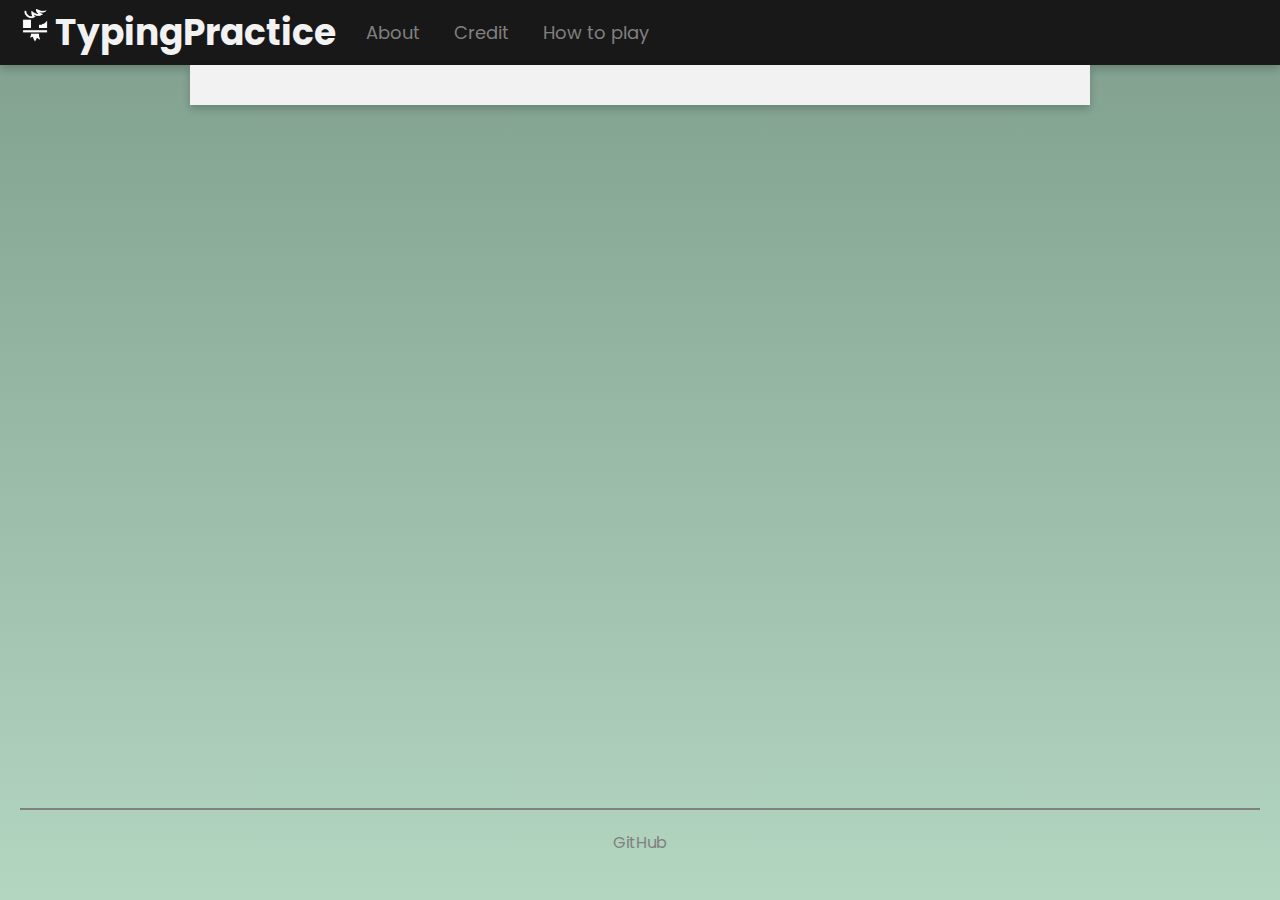
==== about.html @ 0ecf0e51 "Add files via upload" ====
<!DOCTYPE html>
<html lang="en">

    <head>
        <meta charset="UTF-8">
        <meta name="viewport" content="width=device-width, initial-scale=1.0">
        <title>About - TypingPractice</title>
        <link rel="stylesheet" href="css/style.css">
        <link rel="stylesheet" href="https://fonts.googleapis.com/css?family=Poppins">
        <link rel="icon" type="image/x-icon" href="images/favicon.png">
    </head>

    <body>

        <header>
            <nav>
                <a id="home" href="index.html" onmouseover="hover_h1()" onmouseout="unhover_h1()">
                    <img id="icon" src="images/icon.png" alt="Icon">
                    <h1>TypingPractice</h1>
                </a>
                <div id="hamburger-menu">
                    <div class="bar"></div>
                    <div class="bar"></div>
                    <div class="bar"></div>
                </div>
                <div class="nav-responsive">
                    <a href="about.html">About</a>
                    <a href="credit.html">Credit</a>
                    <a href="howtoplay.html">How to play</a>
                </div>
            </nav>
        </header>

        <main>
            <section id="page"></section>

            <footer>
                <hr>
                <section id="footer-section">
                    <a href="https://github.com/FrumentumMC/TypingPractice">GitHub</a>
                </section>
            </footer>
        </main>

        <script src="javascript/script.js"></script>
    </body>

</html>
---- css/style.css ----
@import url('https://fonts.googleapis.com/css2?family=Lato:wght@100;300;400;700&display=swap');

* {
    box-sizing: border-box;
    padding: 0;
    margin: 0;
}

body {
    padding: 0;
    margin: 0;
    font-family: "Poppins", sans-serif;
    background: linear-gradient(#7f9e8d, #b3d6c1);
    min-height: 100vh;
}

header {
    background-color: #181818;
    box-shadow: 0 4px 8px 0 rgba(0, 0, 0, 0.2);
}

nav {
    display: flex;
    align-items: center;
}

nav a {
    margin: 5px;
    padding: 0 10px;
    font-size: 1.125em;
    color: #808080;
    text-decoration: none;
}

nav a:hover {color: #f2f2f2;}

main {
    min-height: 90vh;
    width: 100%;
    display: flex;
    justify-content: center;
    flex-flow: row wrap;
    align-content: space-between;
}

time {font-weight: bold;}

textarea {
    resize: none;
    width: 100%;
    font-size: 1em;
}

footer {
    width: 100%;
    padding: 0 20px;
}

footer hr {
    border: solid #808080 1px;
    background-color: #808080;
    margin: 0;
}

.bar {
    width: 25px;
    height: 3px;
    margin: 5px auto;
    background-color: #f2f2f2;
}

.nav-responsive.nav-active {
    display: grid;
    position: absolute;
    padding-bottom: 5px;
    top: 50px;
    width: 100%;
    background-color: #181818;
}

.keyboard-rows {display: flex;}

.key {
    display: flex;
    width: 50px;
    height: 50px;
    margin: 1px;
    justify-content: center;
    align-items: center;
    color: #f2f2f2;
    background-color: #242424;
}

.light-theme {background-color: #2e2e2e;}

.dark-theme {background-color: #292929;}

.key-bumps-display {
    display: grid;
    padding: 15px;
}

.key-bumps {
    width: 7px;
    height: 1px;
    background-color: #f2f2f2;
}

.active-keys {background-color: #c4b637;}

.success {
    color: #181818;
    text-decoration-line: underline;
}

.fail {
    color: #181818;
    background-color: #cc7070;
}

#home {
    display: flex;
    color: #f2f2f2;
}

#home img {
    width: 40px;
    height: 40px;
}

#home:hover {color: #c4b637;}

#hamburger-menu {
    display: none;
    cursor: pointer;
    padding: 11px 15px;
}

#hamburger-menu:hover div {background-color: #c4b637;}

#typing-area {
    max-width: 900px;
    width: 100%;
    margin: auto;
    padding: 20px;
    background-color: #f2f2f2;
    box-shadow: 0 4px 8px 0 rgba(0, 0, 0, 0.2);
}

#page {
    margin-bottom: 20px;
    padding: 20px;
    max-width: 900px;
    width: 100%;
    background-color: #f2f2f2;
    box-shadow: 0 4px 8px 0 rgba(0, 0, 0, 0.2);
}

#performance-details {
    display: flex;
    justify-content: space-between;
}

#performance-details p {margin: 0;}

#performance-details span {font-weight: bold;}

#text-box {
    padding: 10px;
    margin-top: 10px;
    background-color: #eeeeee;
    border: solid #bbbbbb;
}

#text-generator {
    font-size: 1.5em;
    color: #808080;
    padding-bottom: 10px;
}

#retry {
    margin-top: 10px;
    float: right;
    border: none;
    font-size: 1.125em;
    padding: 7.5px 15px;
    color: #f2f2f2;
    background-color: #5cda8e;
}

#retry svg {
    fill: #f2f2f2;
    width: 15px;
}

#result-details {
    display: none;
    padding-top: 60px;
    text-align: center;
}

#result-details hr {margin: 10px 0;}

#result-details div {
    display: flex;
    justify-content: space-around;
}

#result-details span {
    font-weight: bold;
    font-size: 1.5em;
}

#keyboard-area {
    padding: 20px 0;
    width: 100%;
}

#keyboard-box {
    width: 750px;
    margin: auto;
    padding: 15px;
    box-shadow: 0 4px 8px 0 rgba(0, 0, 0, 0.2);
    border-radius: 3%;
    background-color: #252525;
    font-family: "Lato", sans-serif;
}

#keyboard-frame {
    background-color: #181818;
    border: solid #181818;
}

#backspace {width: 100px;}

#tab, #backslash, #ctrl-left, #alt-left, #alt-right, #ctrl-right {width: 75px;}

#caps-lock {width: 86px;}

#enter {width: 116px;}

#shift-left {width: 112px;}

#shift-right {width: 142px;}

#space {width: 468px;}

#footer-section {
    display: flex;
    justify-content: center;
}

#footer-section a {
    margin: 20px 10px;
    color: #808080;
    text-decoration: none;
}

#footer-section a:hover {color: #f2f2f2;}

@media (max-width: 749px) {
    nav {justify-content: space-between;}
    #hamburger-menu {display: block;}
    .nav-responsive {display: none;}
    #keyboard-area {display: none;}
}
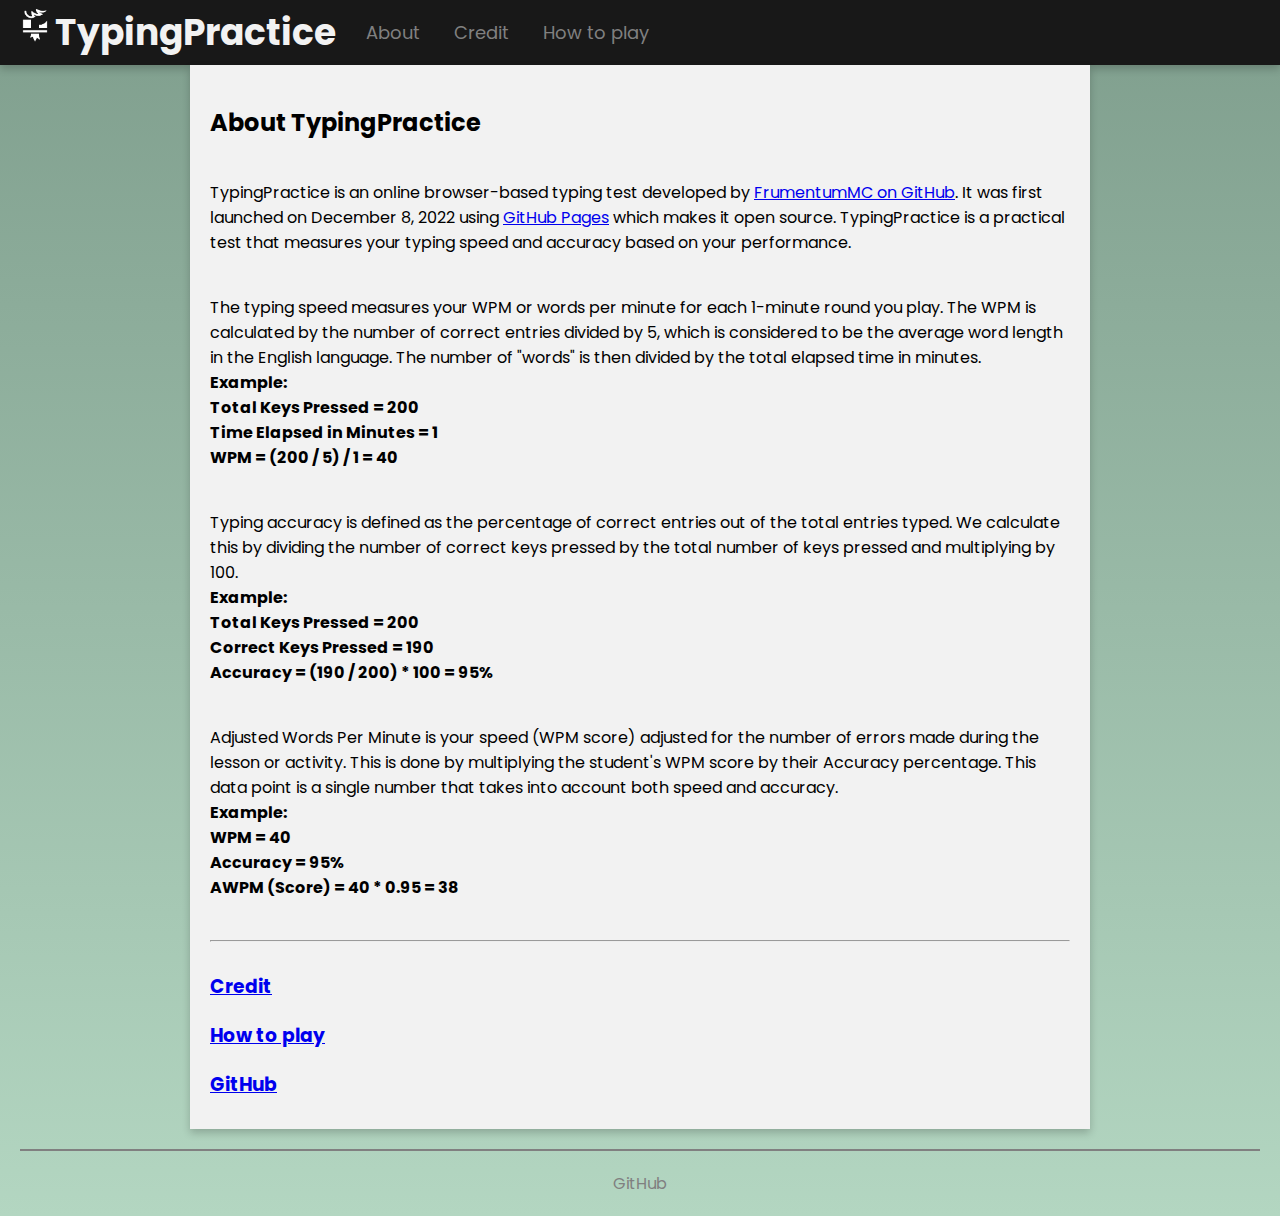
==== commit 8e5cfd9b: "Add files via upload" ====
--- a/about.html
+++ b/about.html
@@ -1,48 +1,82 @@
-<!DOCTYPE html>
-<html lang="en">
-
-    <head>
-        <meta charset="UTF-8">
-        <meta name="viewport" content="width=device-width, initial-scale=1.0">
-        <title>About - TypingPractice</title>
-        <link rel="stylesheet" href="css/style.css">
-        <link rel="stylesheet" href="https://fonts.googleapis.com/css?family=Poppins">
-        <link rel="icon" type="image/x-icon" href="images/favicon.png">
-    </head>
-
-    <body>
-
-        <header>
-            <nav>
-                <a id="home" href="index.html" onmouseover="hover_h1()" onmouseout="unhover_h1()">
-                    <img id="icon" src="images/icon.png" alt="Icon">
-                    <h1>TypingPractice</h1>
-                </a>
-                <div id="hamburger-menu">
-                    <div class="bar"></div>
-                    <div class="bar"></div>
-                    <div class="bar"></div>
-                </div>
-                <div class="nav-responsive">
-                    <a href="about.html">About</a>
-                    <a href="credit.html">Credit</a>
-                    <a href="howtoplay.html">How to play</a>
-                </div>
-            </nav>
-        </header>
-
-        <main>
-            <section id="page"></section>
-
-            <footer>
-                <hr>
-                <section id="footer-section">
-                    <a href="https://github.com/FrumentumMC/TypingPractice">GitHub</a>
-                </section>
-            </footer>
-        </main>
-
-        <script src="javascript/script.js"></script>
-    </body>
-
+<!DOCTYPE html>
+<html lang="en">
+
+    <head>
+        <meta charset="UTF-8">
+        <meta name="viewport" content="width=device-width, initial-scale=1.0">
+        <title>About - TypingPractice</title>
+        <link rel="stylesheet" href="css/style.css">
+        <link rel="stylesheet" href="https://fonts.googleapis.com/css?family=Poppins">
+        <link rel="icon" type="image/x-icon" href="images/favicon.png">
+    </head>
+
+    <body>
+
+        <header>
+            <nav>
+                <a id="home" href="index.html" onmouseover="hover_h1()" onmouseout="unhover_h1()">
+                    <img id="icon" src="images/icon.png" alt="Icon">
+                    <h1>TypingPractice</h1>
+                </a>
+                <div id="hamburger-menu">
+                    <div class="bar"></div>
+                    <div class="bar"></div>
+                    <div class="bar"></div>
+                </div>
+                <div class="nav-responsive">
+                    <a href="about.html">About</a>
+                    <a href="credit.html">Credit</a>
+                    <a href="howtoplay.html">How to play</a>
+                </div>
+            </nav>
+        </header>
+
+        <main>
+            <section id="page">
+                <h2>About TypingPractice</h2>
+                <p>TypingPractice is an online browser-based typing test developed by <a href="https://github.com/FrumentumMC">FrumentumMC on GitHub</a>. It was first launched on December 8, 2022 using <a href="https://pages.github.com/">GitHub Pages</a> which makes it open source. TypingPractice is a practical test that measures your typing speed and accuracy based on your performance.</p>
+                <p>
+                    The typing speed measures your WPM or words per minute for each 1-minute round you play. The WPM is calculated by the number of correct entries divided by 5, which is considered to be the average word length in the English language. The number of "words" is then divided by the total elapsed time in minutes.<br>
+                    <strong>
+                        Example:<br>
+                        Total Keys Pressed = 200<br>
+                        Time Elapsed in Minutes = 1<br>
+                        WPM = (200 / 5) / 1 = 40
+                    </strong>
+                </p>
+                <p>
+                    Typing accuracy is defined as the percentage of correct entries out of the total entries typed. We calculate this by dividing the number of correct keys pressed by the total number of keys pressed and multiplying by 100.<br>
+                    <strong>
+                        Example:<br>
+                        Total Keys Pressed = 200<br>
+                        Correct Keys Pressed = 190<br>
+                        Accuracy = (190 / 200) * 100 = 95%
+                    </strong>
+                </p>
+                <p>
+                    Adjusted Words Per Minute is your speed (WPM score) adjusted for the number of errors made during the lesson or activity. This is done by multiplying the student's WPM score by their Accuracy percentage. This data point is a single number that takes into account both speed and accuracy.<br>
+                    <strong>
+                        Example:<br>
+                        WPM = 40<br>
+                        Accuracy = 95%<br>
+                        AWPM (Score) = 40 * 0.95 = 38
+                    </strong>
+                </p>
+                <hr>
+                <h3><a href="credit.html">Credit</a></h3>
+                <h3><a href="howtoplay.html">How to play</a></h3>
+                <h3><a href="https://github.com/FrumentumMC/TypingPractice">GitHub</a></h3>
+            </section>
+
+            <footer>
+                <hr>
+                <section id="footer-section">
+                    <a href="https://github.com/FrumentumMC/TypingPractice">GitHub</a>
+                </section>
+            </footer>
+        </main>
+
+        <script src="javascript/script.js"></script>
+    </body>
+
 </html>--- a/css/style.css
+++ b/css/style.css
@@ -1,3 +1,4 @@
+@import url('https://fonts.googleapis.com/css2?family=Roboto+Mono&display=swap');
 @import url('https://fonts.googleapis.com/css2?family=Lato:wght@100;300;400;700&display=swap');
 
 * {
@@ -9,9 +10,9 @@
 body {
     padding: 0;
     margin: 0;
-    font-family: "Poppins", sans-serif;
     background: linear-gradient(#7f9e8d, #b3d6c1);
     min-height: 100vh;
+    font-family: 'Poppins', sans-serif;
 }
 
 header {
@@ -156,14 +157,24 @@
     box-shadow: 0 4px 8px 0 rgba(0, 0, 0, 0.2);
 }
 
+#page h2, p {
+    padding: 20px 0;
+}
+
+#page hr {
+    margin: 20px 0;
+}
+
+#page h3 {
+    padding: 10px 0;
+}
+
 #performance-details {
     display: flex;
     justify-content: space-between;
 }
 
 #performance-details p {margin: 0;}
-
-#performance-details span {font-weight: bold;}
 
 #text-box {
     padding: 10px;
@@ -173,25 +184,29 @@
 }
 
 #text-generator {
-    font-size: 1.5em;
+    font-size: 1.25em;
     color: #808080;
     padding-bottom: 10px;
+    font-family: 'Roboto Mono', monospace;
 }
 
 #retry {
     margin-top: 10px;
     float: right;
     border: none;
-    font-size: 1.125em;
+    border-radius: 5px;
+    font-size: 1.25em;
     padding: 7.5px 15px;
     color: #f2f2f2;
-    background-color: #5cda8e;
+    background-color: #77c998;
 }
 
 #retry svg {
     fill: #f2f2f2;
     width: 15px;
 }
+
+#retry:hover {background-color: #46dd83;}
 
 #result-details {
     display: none;
@@ -214,6 +229,7 @@
 #keyboard-area {
     padding: 20px 0;
     width: 100%;
+    font-family: 'Lato', sans-serif;
 }
 
 #keyboard-box {
@@ -223,7 +239,6 @@
     box-shadow: 0 4px 8px 0 rgba(0, 0, 0, 0.2);
     border-radius: 3%;
     background-color: #252525;
-    font-family: "Lato", sans-serif;
 }
 
 #keyboard-frame {
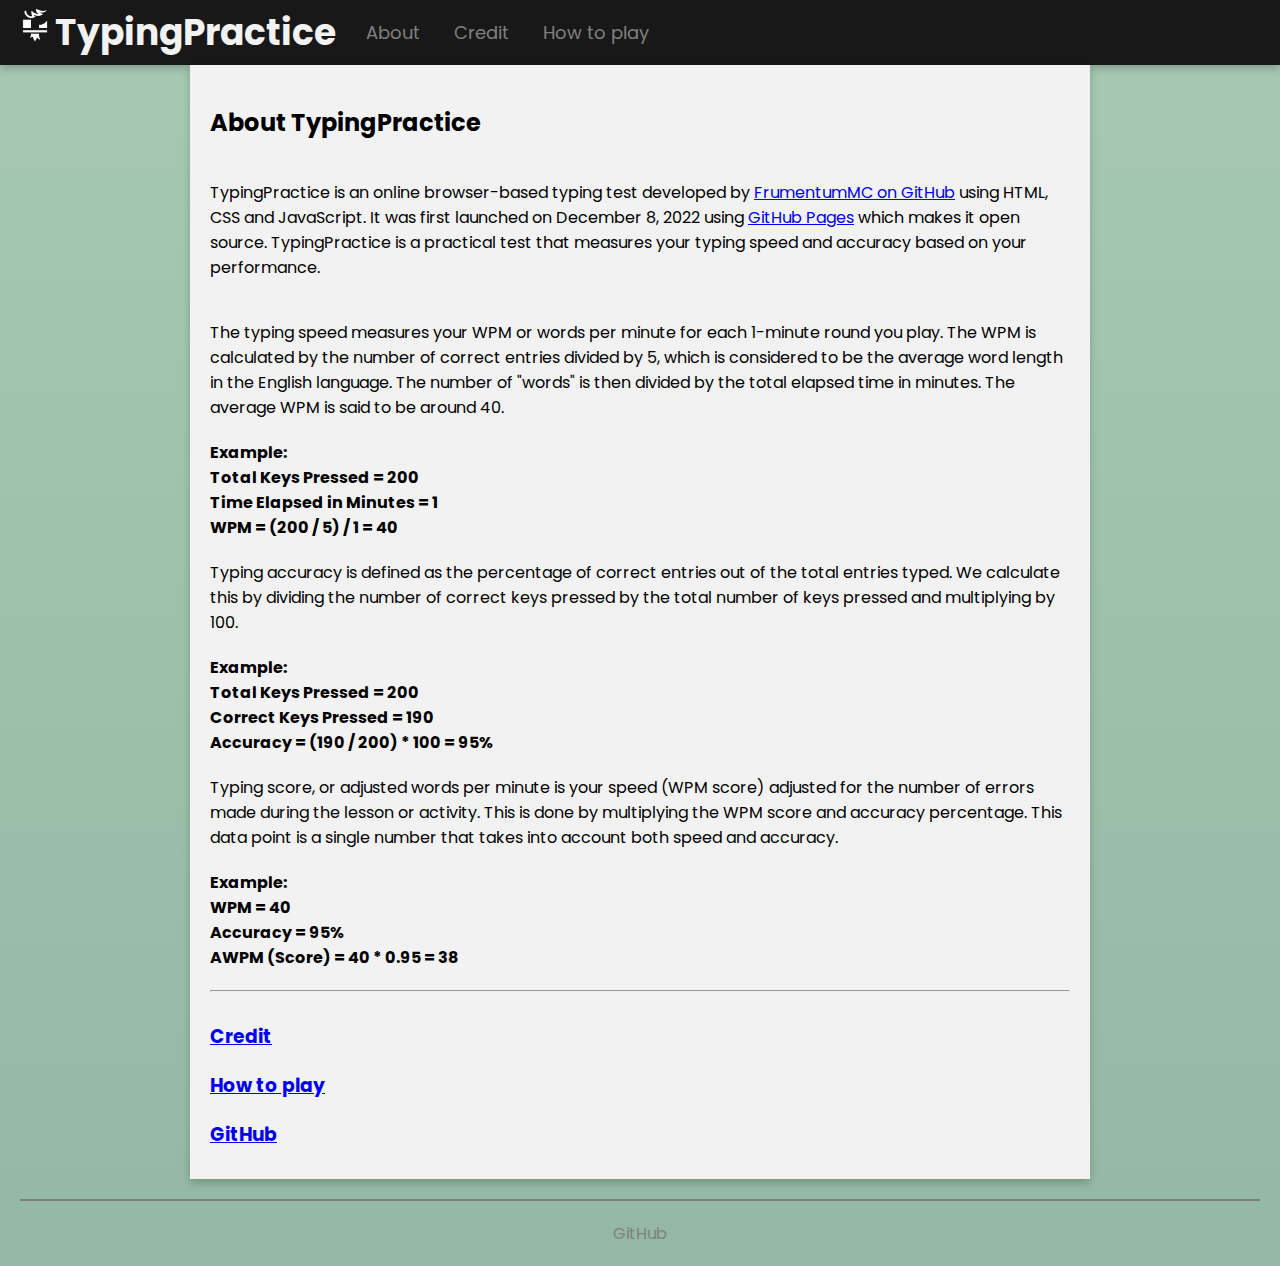
==== commit ef1fa210: "Add files via upload" ====
--- a/about.html
+++ b/about.html
@@ -6,8 +6,7 @@
         <meta name="viewport" content="width=device-width, initial-scale=1.0">
         <title>About - TypingPractice</title>
         <link rel="stylesheet" href="css/style.css">
-        <link rel="stylesheet" href="https://fonts.googleapis.com/css?family=Poppins">
-        <link rel="icon" type="image/x-icon" href="images/favicon.png">
+        <link rel="icon" type="image/x-icon" href="media/favicon.png">
     </head>
 
     <body>
@@ -15,7 +14,7 @@
         <header>
             <nav>
                 <a id="home" href="index.html" onmouseover="hover_h1()" onmouseout="unhover_h1()">
-                    <img id="icon" src="images/icon.png" alt="Icon">
+                    <img id="icon" src="media/icon.png" alt="Icon">
                     <h1>TypingPractice</h1>
                 </a>
                 <div id="hamburger-menu">
@@ -34,34 +33,28 @@
         <main>
             <section id="page">
                 <h2>About TypingPractice</h2>
-                <p>TypingPractice is an online browser-based typing test developed by <a href="https://github.com/FrumentumMC">FrumentumMC on GitHub</a>. It was first launched on December 8, 2022 using <a href="https://pages.github.com/">GitHub Pages</a> which makes it open source. TypingPractice is a practical test that measures your typing speed and accuracy based on your performance.</p>
-                <p>
-                    The typing speed measures your WPM or words per minute for each 1-minute round you play. The WPM is calculated by the number of correct entries divided by 5, which is considered to be the average word length in the English language. The number of "words" is then divided by the total elapsed time in minutes.<br>
-                    <strong>
-                        Example:<br>
-                        Total Keys Pressed = 200<br>
-                        Time Elapsed in Minutes = 1<br>
-                        WPM = (200 / 5) / 1 = 40
-                    </strong>
-                </p>
-                <p>
-                    Typing accuracy is defined as the percentage of correct entries out of the total entries typed. We calculate this by dividing the number of correct keys pressed by the total number of keys pressed and multiplying by 100.<br>
-                    <strong>
-                        Example:<br>
-                        Total Keys Pressed = 200<br>
-                        Correct Keys Pressed = 190<br>
-                        Accuracy = (190 / 200) * 100 = 95%
-                    </strong>
-                </p>
-                <p>
-                    Adjusted Words Per Minute is your speed (WPM score) adjusted for the number of errors made during the lesson or activity. This is done by multiplying the student's WPM score by their Accuracy percentage. This data point is a single number that takes into account both speed and accuracy.<br>
-                    <strong>
-                        Example:<br>
-                        WPM = 40<br>
-                        Accuracy = 95%<br>
-                        AWPM (Score) = 40 * 0.95 = 38
-                    </strong>
-                </p>
+                <p>TypingPractice is an online browser-based typing test developed by <a href="https://github.com/FrumentumMC">FrumentumMC on GitHub</a> using HTML, CSS and JavaScript. It was first launched on December 8, 2022 using <a href="https://pages.github.com/">GitHub Pages</a> which makes it open source. TypingPractice is a practical test that measures your typing speed and accuracy based on your performance.</p>
+                <p>The typing speed measures your WPM or words per minute for each 1-minute round you play. The WPM is calculated by the number of correct entries divided by 5, which is considered to be the average word length in the English language. The number of "words" is then divided by the total elapsed time in minutes. The average WPM is said to be around 40.</p>
+                <strong>
+                    Example:<br>
+                    Total Keys Pressed = 200<br>
+                    Time Elapsed in Minutes = 1<br>
+                    WPM = (200 / 5) / 1 = 40
+                </strong>
+                <p>Typing accuracy is defined as the percentage of correct entries out of the total entries typed. We calculate this by dividing the number of correct keys pressed by the total number of keys pressed and multiplying by 100.</p>
+                <strong>
+                    Example:<br>
+                    Total Keys Pressed = 200<br>
+                    Correct Keys Pressed = 190<br>
+                    Accuracy = (190 / 200) * 100 = 95%
+                </strong>
+                <p>Typing score, or adjusted words per minute is your speed (WPM score) adjusted for the number of errors made during the lesson or activity. This is done by multiplying the WPM score and accuracy percentage. This data point is a single number that takes into account both speed and accuracy.</p>
+                <strong>
+                    Example:<br>
+                    WPM = 40<br>
+                    Accuracy = 95%<br>
+                    AWPM (Score) = 40 * 0.95 = 38
+                </strong>
                 <hr>
                 <h3><a href="credit.html">Credit</a></h3>
                 <h3><a href="howtoplay.html">How to play</a></h3>
--- a/css/style.css
+++ b/css/style.css
@@ -1,5 +1,6 @@
-@import url('https://fonts.googleapis.com/css2?family=Roboto+Mono&display=swap');
-@import url('https://fonts.googleapis.com/css2?family=Lato:wght@100;300;400;700&display=swap');
+@import url('https://fonts.googleapis.com/css2?family=Lato&family=Poppins&family=Roboto+Mono&display=swap');
+@import url('https://fonts.googleapis.com/css2?family=Lato&family=Roboto+Mono&display=swap');
+@import url('https://fonts.googleapis.com/css2?family=Lato&display=swap');
 
 * {
     box-sizing: border-box;
@@ -10,7 +11,7 @@
 body {
     padding: 0;
     margin: 0;
-    background: linear-gradient(#7f9e8d, #b3d6c1);
+    background: linear-gradient(#a7c9b4, #93b8a3);
     min-height: 100vh;
     font-family: 'Poppins', sans-serif;
 }
@@ -43,6 +44,18 @@
     flex-flow: row wrap;
     align-content: space-between;
 }
+
+aside {
+    height: 500px;
+    max-width: 300px;
+    width: 100%;
+    margin: 60px auto;
+    padding: 20px;
+    background-color: #d9fbff;
+    box-shadow: 0 4px 8px 0 rgba(0, 0, 0, 0.2);
+}
+
+aside a {text-decoration: none;}
 
 time {font-weight: bold;}
 
@@ -139,8 +152,17 @@
 
 #hamburger-menu:hover div {background-color: #c4b637;}
 
+#welcome {background-color: #fff27b;}
+
+#practice-area {
+    min-height: 50vh;
+    max-width: 900px;
+    display: flex;
+    flex-flow: row wrap;
+    align-content: space-between;
+}
+
 #typing-area {
-    max-width: 900px;
     width: 100%;
     margin: auto;
     padding: 20px;
@@ -174,7 +196,7 @@
     justify-content: space-between;
 }
 
-#performance-details p {margin: 0;}
+#performance-details p {padding: 0;}
 
 #text-box {
     padding: 10px;
@@ -260,6 +282,11 @@
 
 #space {width: 468px;}
 
+#welcome-fixed {
+    display: none;
+    background-color: #fff27b;
+}
+
 #footer-section {
     display: flex;
     justify-content: center;
@@ -278,4 +305,9 @@
     #hamburger-menu {display: block;}
     .nav-responsive {display: none;}
     #keyboard-area {display: none;}
+}
+
+@media (max-width: 1580px) {
+    #welcome {display: none;}
+    #welcome-fixed {display: block;}
 }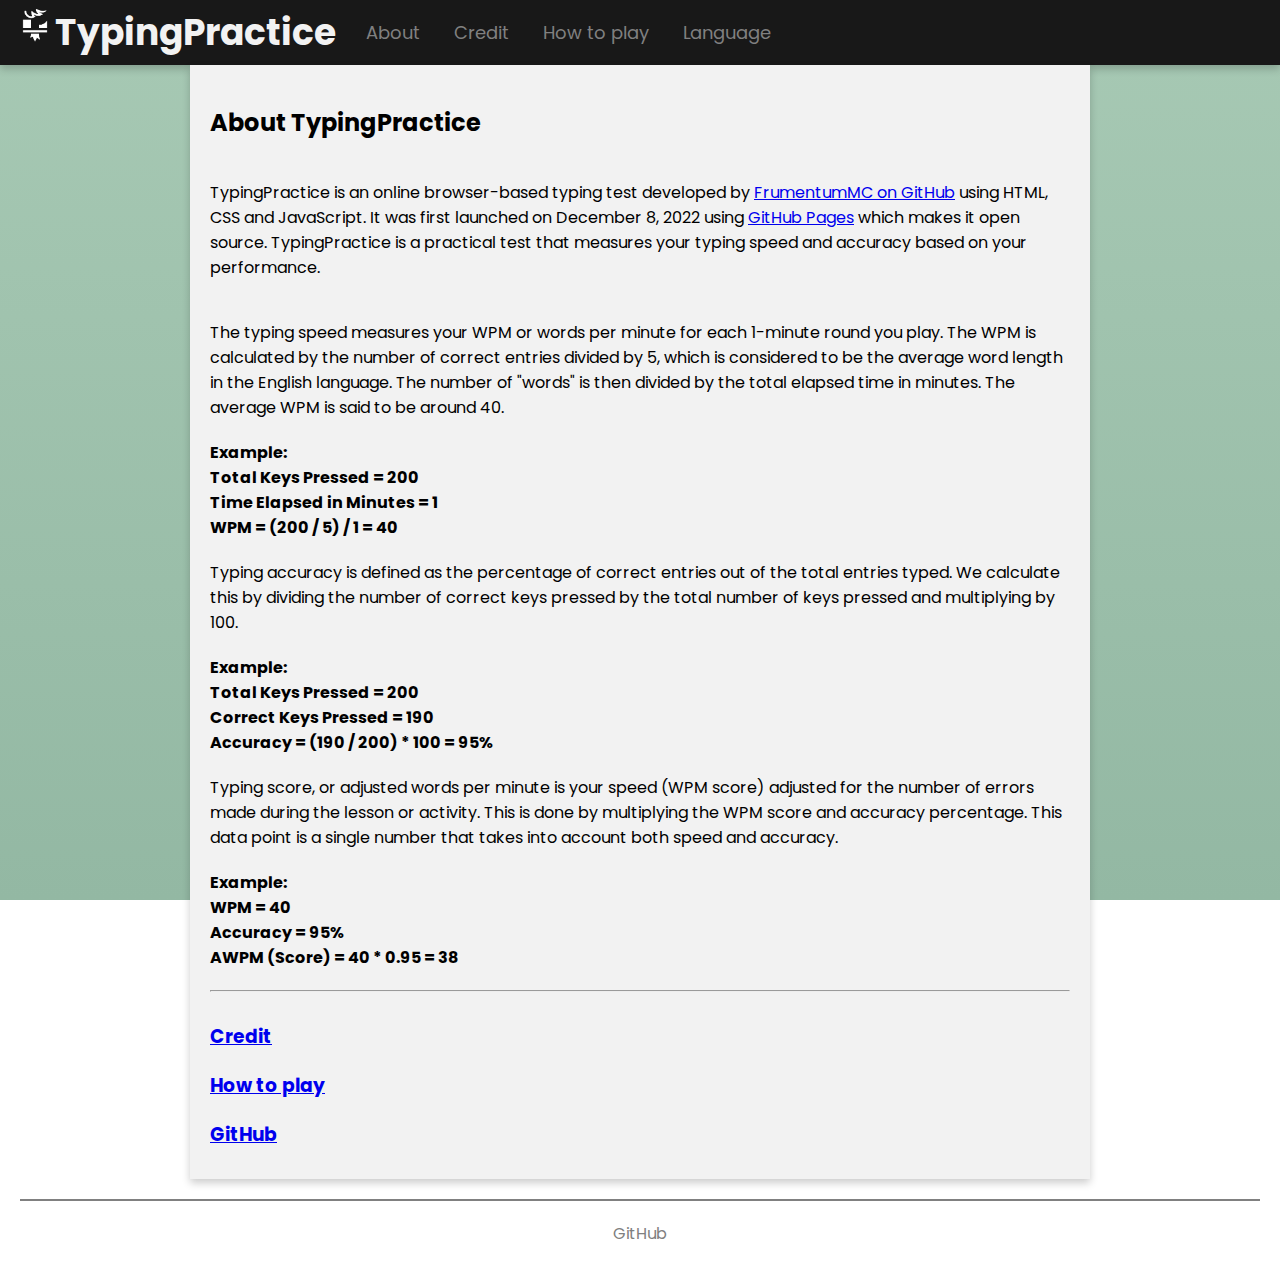
==== commit 5b4ebc88: "Add files via upload" ====
--- a/about.html
+++ b/about.html
@@ -5,7 +5,7 @@
         <meta charset="UTF-8">
         <meta name="viewport" content="width=device-width, initial-scale=1.0">
         <title>About - TypingPractice</title>
-        <link rel="stylesheet" href="css/style.css">
+        <link rel="stylesheet" type="text/css" href="css/style.css">
         <link rel="icon" type="image/x-icon" href="media/favicon.png">
     </head>
 
@@ -26,6 +26,12 @@
                     <a href="about.html">About</a>
                     <a href="credit.html">Credit</a>
                     <a href="howtoplay.html">How to play</a>
+                    <span id="dropdown">
+                        <button class="dropbtn" onclick="languageDropdown()">Language</button>
+                        <div class="dropdown-content" id="dropdown-id">
+                            <span id="google_translate_element"></span>
+                        </div>
+                    </span>
                 </div>
             </nav>
         </header>
@@ -69,7 +75,8 @@
             </footer>
         </main>
 
-        <script src="javascript/script.js"></script>
+        <script type="text/javascript" src="javascript/script.js"></script>
+        <script type="text/javascript" src="https://translate.google.com/translate_a/element.js?cb=googleTranslateElementInit"></script>
     </body>
 
 </html>--- a/css/style.css
+++ b/css/style.css
@@ -12,6 +12,8 @@
     padding: 0;
     margin: 0;
     background: linear-gradient(#a7c9b4, #93b8a3);
+    background-repeat: no-repeat;
+    background-attachment: fixed;
     min-height: 100vh;
     font-family: 'Poppins', sans-serif;
 }
@@ -34,7 +36,7 @@
     text-decoration: none;
 }
 
-nav a:hover {color: #f2f2f2;}
+nav a:hover, .dropbtn:hover {color: #f2f2f2;}
 
 main {
     min-height: 90vh;
@@ -50,9 +52,17 @@
     max-width: 300px;
     width: 100%;
     margin: 60px auto;
+    position: relative;
     padding: 20px;
-    background-color: #d9fbff;
-    box-shadow: 0 4px 8px 0 rgba(0, 0, 0, 0.2);
+    box-shadow: 0 0 10px rgba(0, 0, 0, 0.3);
+}
+
+aside:before, aside:after {
+    content: "";
+    height: 98%;
+    position: absolute;
+    width: 100%;
+    z-index: -1;
 }
 
 aside a {text-decoration: none;}
@@ -90,6 +100,29 @@
     top: 50px;
     width: 100%;
     background-color: #181818;
+}
+
+.dropbtn {
+    border: none;
+    margin: 5px;
+    padding: 0 10px;
+    font-size: 1.125em;
+    font-family: 'Poppins', sans-serif;
+    color: #808080;
+    background-color: #181818;
+}
+
+.dropdown-content {
+    display: none;
+    position: absolute;
+}
+
+.show-dropdown {display: block;}
+
+.strong-link {
+    color: #000000;
+    text-decoration: none;
+    font-weight: bold;
 }
 
 .keyboard-rows {display: flex;}
@@ -152,7 +185,28 @@
 
 #hamburger-menu:hover div {background-color: #c4b637;}
 
+#dropdown {
+    position: relative;
+    display: inline-block;
+}
+
 #welcome {background-color: #fff27b;}
+
+#welcome:before {
+    background: #eee171;
+    box-shadow: 0 0 8px rgba(0, 0, 0, 0.2);
+    left: -5px;
+    top: 4px;
+    transform: rotate(-2.5deg);
+}
+
+#welcome:after {
+    background: #f3e675;
+    box-shadow: 0 0 3px rgba(0, 0, 0, 0.2);
+    right: -3px;
+    top: 1px;
+    transform: rotate(1.4deg);
+}
 
 #practice-area {
     min-height: 50vh;
@@ -282,9 +336,60 @@
 
 #space {width: 468px;}
 
-#welcome-fixed {
-    display: none;
-    background-color: #fff27b;
+#howtoplay {background-color: #d9fbff;}
+
+#howtoplay:before {
+    background: #cdeef1;
+    box-shadow: 0 0 8px rgba(0, 0, 0, 0.2);
+    left: -5px;
+    top: 4px;
+    transform: rotate(-2.5deg);
+}
+
+#howtoplay:after {
+    background: #d0f1f5;
+    box-shadow: 0 0 3px rgba(0, 0, 0, 0.2);
+    right: -3px;
+    top: 1px;
+    transform: rotate(1.4deg);
+}
+
+#aside-fixed {display: none;}
+
+#welcome-fixed {background-color: #fff27b;}
+
+#welcome-fixed:before {
+    background: #eee171;
+    box-shadow: 0 0 8px rgba(0, 0, 0, 0.2);
+    left: -5px;
+    top: 4px;
+    transform: rotate(-2.5deg);
+}
+
+#welcome-fixed:after {
+    background: #f3e675;
+    box-shadow: 0 0 3px rgba(0, 0, 0, 0.2);
+    right: -3px;
+    top: 1px;
+    transform: rotate(1.4deg);
+}
+
+#howtoplay-fixed {background-color: #d9fbff;}
+
+#howtoplay-fixed:before {
+    background: #cdeef1;
+    box-shadow: 0 0 8px rgba(0, 0, 0, 0.2);
+    left: -5px;
+    top: 4px;
+    transform: rotate(-2.5deg);
+}
+
+#howtoplay-fixed:after {
+    background: #d0f1f5;
+    box-shadow: 0 0 3px rgba(0, 0, 0, 0.2);
+    right: -3px;
+    top: 1px;
+    transform: rotate(1.4deg);
 }
 
 #footer-section {
@@ -299,6 +404,15 @@
 }
 
 #footer-section a:hover {color: #f2f2f2;}
+
+@media (max-width: 1580px) {
+    #aside-fixed {
+        display: flex;
+        width: 100%;
+    }
+    #welcome {display: none;}
+    #howtoplay {display: none;}
+}
 
 @media (max-width: 749px) {
     nav {justify-content: space-between;}
@@ -307,7 +421,6 @@
     #keyboard-area {display: none;}
 }
 
-@media (max-width: 1580px) {
-    #welcome {display: none;}
-    #welcome-fixed {display: block;}
+@media (max-width: 670px) {
+    #aside-fixed {display: block;}
 }